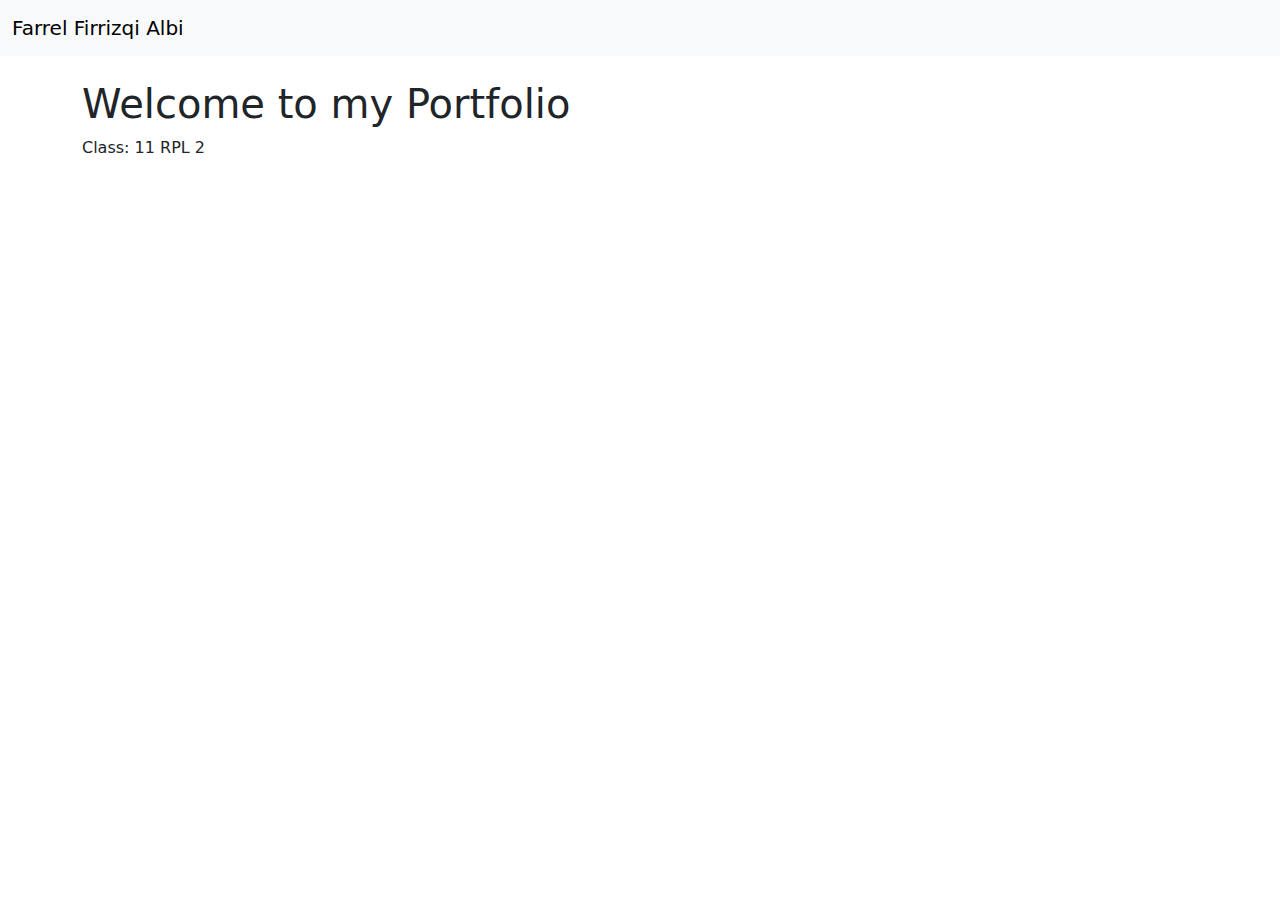
==== index.html @ c46b9ed9 "Rename test.html to index.html" ====
<!doctype html>
<html lang="en">
<head>
    <!-- Required meta tags -->
    <meta charset="utf-8">
    <meta name="viewport" content="width=device-width, initial-scale=1">

    <!-- Bootstrap CSS -->
    <link href="https://cdn.jsdelivr.net/npm/bootstrap@5.1.3/dist/css/bootstrap.min.css" rel="stylesheet">

    <title>Portfolio - Farrel Firrizqi Albi</title>
</head>
<body>
<!-- Navbar component -->
<nav class="navbar navbar-expand-lg navbar-light bg-light">
    <div class="container-fluid">
        <a class="navbar-brand" href="#">Farrel Firrizqi Albi </a>
    </div>
</nav>

<!-- Main content -->
<div class="container mt-4">
    <div class="row">
        <div class="col">
            <h1>Welcome to my Portfolio</h1>
            <p>Class: 11 RPL 2</p>
        </div>
    </div>
    <div class="row">
        <div class="col">
            <!-- Add more about yourself, your projects, etc. here -->
        </div>
    </div>
</div>

<!-- Bootstrap JavaScript bundles -->
<script src="https://cdn.jsdelivr.net/npm/bootstrap@5.1.3/dist/js/bootstrap.bundle.min.js"></script>
</body>
</html>
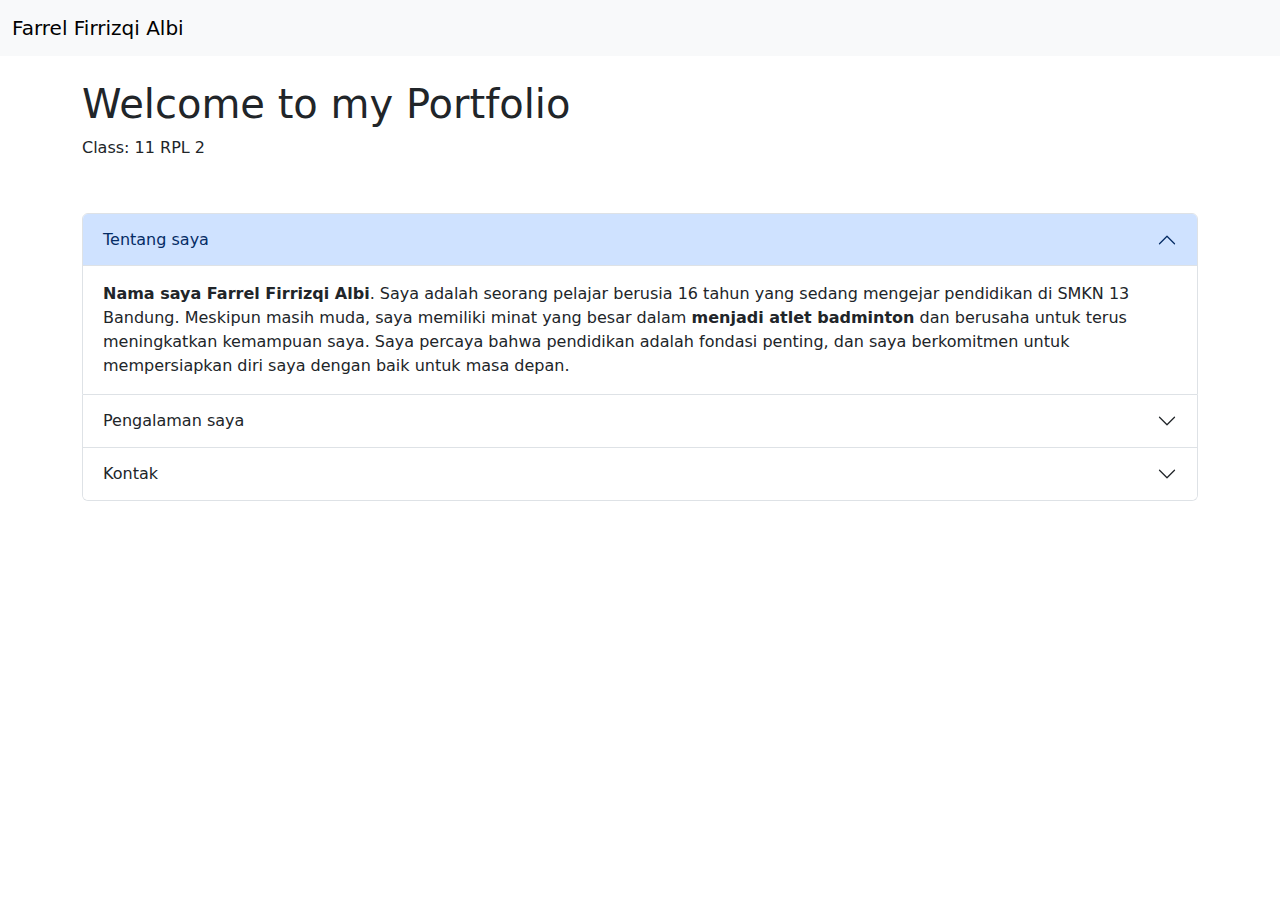
==== commit 7fa8f9ba: "baru" ====
--- a/index.html
+++ b/index.html
@@ -1,39 +1,103 @@
-<!doctype html>
+<!DOCTYPE html>
 <html lang="en">
 <head>
-    <!-- Required meta tags -->
     <meta charset="utf-8">
     <meta name="viewport" content="width=device-width, initial-scale=1">
-
-    <!-- Bootstrap CSS -->
+    <meta name="description" content="Portfolio website of Farrel Firrizqi Albi">
+    <title>Portfolio - Farrel Firrizqi</title>
+    <link rel="stylesheet" type="text/css" href="styles.css">
     <link href="https://cdn.jsdelivr.net/npm/bootstrap@5.1.3/dist/css/bootstrap.min.css" rel="stylesheet">
-
-    <title>Portfolio - Farrel Firrizqi Albi</title>
 </head>
 <body>
-<!-- Navbar component -->
-<nav class="navbar navbar-expand-lg navbar-light bg-light">
-    <div class="container-fluid">
-        <a class="navbar-brand" href="#">Farrel Firrizqi Albi </a>
+    <!-- Navbar component -->
+    <nav class="navbar navbar-expand-lg navbar-light bg-light">
+        <div class="container-fluid">
+            <a class="navbar-brand" href="/">Farrel Firrizqi Albi</a>
+        </div>
+    </nav>
+
+    <!-- Main content -->
+    <div class="container mt-4">
+        <div class="row">
+            <div class="col">
+                <h1>Welcome to my Portfolio</h1>
+                <p>Class: 11 RPL 2</p>
+            </div>
+        </div>
+        <div class="row">
+            <div class="col">
+                <!-- Tambahkan lebih banyak informasi tentang diri Anda, proyek-proyek Anda, dll. di sini -->
+            </div>
+        </div>
+    
+        
+    <!-- Accordion -->
+    <div class="spinner-grow text-primary" role="status">
+      <span class="visually-hidden">Loading...</span>
     </div>
-</nav>
-
-<!-- Main content -->
-<div class="container mt-4">
-    <div class="row">
-        <div class="col">
-            <h1>Welcome to my Portfolio</h1>
-            <p>Class: 11 RPL 2</p>
+    <div class="spinner-grow text-secondary" role="status">
+      <span class="visually-hidden">Loading...</span>
+    </div>
+    <div class="spinner-grow text-success" role="status">
+      <span class="visually-hidden">Loading...</span>
+    </div>
+    <div class="spinner-grow text-danger" role="status">
+      <span class="visually-hidden">Loading...</span>
+    </div>
+    <div class="spinner-grow text-warning" role="status">
+      <span class="visually-hidden">Loading...</span>
+    </div>
+    <div class="spinner-grow text-info" role="status">
+      <span class="visually-hidden">Loading...</span>
+    </div>
+    <div class="spinner-grow text-primary" role="status">
+      <span class="visually-hidden">Loading...</span>
+    </div>
+    <div class="spinner-grow text-dark" role="status">
+      <span class="visually-hidden">Loading...</span>
+    </div>
+    <div class="accordion" id="accordionExample">
+        <div class="accordion-item">
+            <h2 class="accordion-header">
+                <button class="accordion-button" type="button" data-bs-toggle="collapse" data-bs-target="#collapseOne" aria-expanded="true" aria-controls="collapseOne">
+                    Tentang saya
+                </button>
+            </h2>
+            <div id="collapseOne" class="accordion-collapse collapse show" data-bs-parent="#accordionExample">
+                <div class="accordion-body">
+                    <strong>Nama saya Farrel Firrizqi Albi</strong>. Saya adalah seorang pelajar berusia 16 tahun yang sedang mengejar pendidikan di SMKN 13 Bandung. Meskipun masih muda, saya memiliki minat yang besar dalam <strong>menjadi atlet badminton</strong> dan berusaha untuk terus meningkatkan kemampuan saya. Saya percaya bahwa pendidikan adalah fondasi penting, dan saya berkomitmen untuk mempersiapkan diri saya dengan baik untuk masa depan.
+                </div>
+            </div>
+        </div>
+        <div class="accordion-item">
+            <h2 class="accordion-header">
+                <button class="accordion-button collapsed" type="button" data-bs-toggle="collapse" data-bs-target="#collapseTwo" aria-expanded="false" aria-controls="collapseTwo">
+                    Pengalaman saya
+                </button>
+            </h2>
+            <div id="collapseTwo" class="accordion-collapse collapse" data-bs-parent="#accordionExample">
+                <div class="accordion-body">
+                    - panggil sekolah <strong>SMKN 13 Bandung</strong> untuk mewakili <strong>O2SN</strong> badminton.<br>
+                    - hampir meninggal
+                    
+                </div>
+            </div>
+        </div>
+        <div class="accordion-item">
+            <h2 class="accordion-header">
+                <button class="accordion-button collapsed" type="button" data-bs-toggle="collapse" data-bs-target="#collapseThree" aria-expanded="false" aria-controls="collapseThree">
+                    Kontak
+                </button>
+            </h2>
+            <div id="collapseThree" class="accordion-collapse collapse" data-bs-parent="#accordionExample">
+                <div class="accordion-body">
+                    <a href="mailto:farrelfirrizqi@gmail.com" aria-label="Email Farrel Firrizqi">Pencet aja gapapa</a>
+                </div>
+            </div>
         </div>
     </div>
-    <div class="row">
-        <div class="col">
-            <!-- Add more about yourself, your projects, etc. here -->
-        </div>
-    </div>
-</div>
 
-<!-- Bootstrap JavaScript bundles -->
-<script src="https://cdn.jsdelivr.net/npm/bootstrap@5.1.3/dist/js/bootstrap.bundle.min.js"></script>
+    <!-- Bootstrap JavaScript bundles -->
+    <script src="https://cdn.jsdelivr.net/npm/bootstrap@5.1.3/dist/js/bootstrap.bundle.min.js"></script>
 </body>
 </html>
--- a/styles.css
+++ b/styles.css
@@ -0,0 +1,6 @@
+/* Gaya untuk elemen <h1> */
+h1 {
+    color: rgb(0, 104, 117); /* Warna teks biru */
+    font-size: 24px;
+}
+
